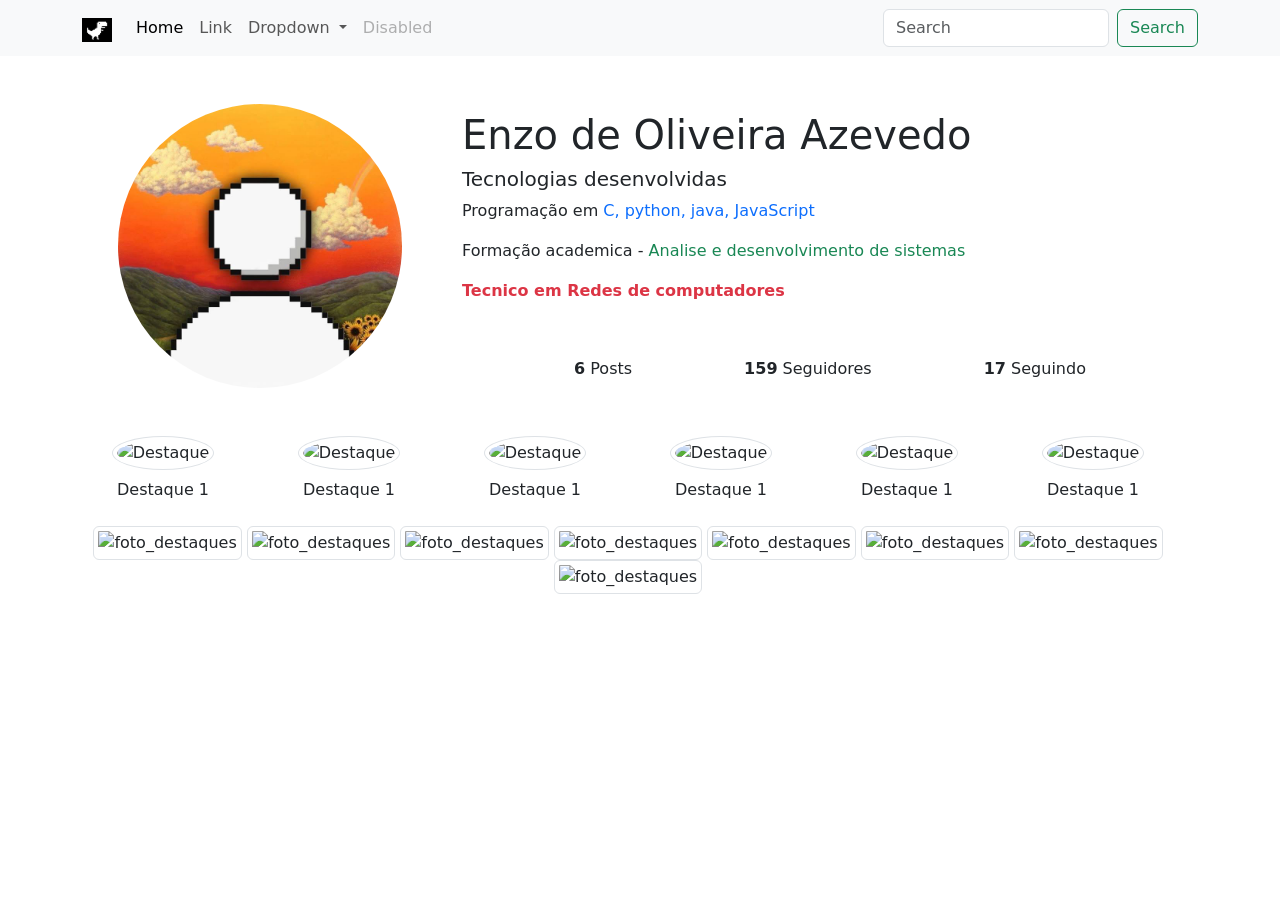
==== perfil.html @ 27a4ba28 "perfil_atualizado" ====
<!doctype html>
<html lang="en" data-bs-theme="light">

<head>
    <title>Quase Sem Bugs</title>
    <!-- Required meta tags -->
    <meta charset="utf-8" />
    <meta name="viewport" content="width=device-width, initial-scale=1" />

    <!-- Bootstrap CSS v5.3.8 -->
    <link href="https://cdn.jsdelivr.net/npm/bootstrap@5.3.8/dist/css/bootstrap.min.css" rel="stylesheet"
        integrity="sha384-sRIl4kxILFvY47J16cr9ZwB07vP4J8+LH7qKQnuqkuIAvNWLzeN8tE5YBujZqJLB" crossorigin="anonymous" />
        <link rel="icon" type="image/png" href="icone_url.jpg">
        <style>
            @import url('https://fonts.googleapis.com/css2?family=MedievalSharp&display=swap');
        </style>
</head>

<body>
    <header>
        <nav class="navbar navbar-expand-lg bg-body-tertiary">
            <div class="container">
                <a class="navbar-brand" href="#">
                    <img src="logo.jpg" alt="Bootstrap" width="30" height="24">
                </a>
                <button class="navbar-toggler" type="button" data-bs-toggle="collapse"
                    data-bs-target="#navbarSupportedContent" aria-controls="navbarSupportedContent"
                    aria-expanded="false" aria-label="Toggle navigation">
                    <span class="navbar-toggler-icon"></span>
                </button>
                <div class="collapse navbar-collapse" id="navbarSupportedContent">
                    <ul class="navbar-nav me-auto mb-2 mb-lg-0">
                        <li class="nav-item">
                            <a class="nav-link active" aria-current="page" href="#">Home</a>
                        </li>
                        <li class="nav-item">
                            <a class="nav-link" href="#">Link</a>
                        </li>
                        <li class="nav-item dropdown">
                            <a class="nav-link dropdown-toggle" href="#" role="button" data-bs-toggle="dropdown"
                                aria-expanded="false">
                                Dropdown
                            </a>
                            <ul class="dropdown-menu">
                                <li><a class="dropdown-item" href="#">Action</a></li>
                                <li><a class="dropdown-item" href="#">Another action</a></li>
                                <li>
                                    <hr class="dropdown-divider">
                                </li>
                                <li><a class="dropdown-item" href="#">Something else here</a></li>
                            </ul>
                        </li>
                        <li class="nav-item">
                            <a class="nav-link disabled" aria-disabled="true">Disabled</a>
                        </li>
                    </ul>
                    <form class="d-flex" role="search">
                        <input class="form-control me-2" type="search" placeholder="Search" aria-label="Search" />
                        <button class="btn btn-outline-success" type="submit">Search</button>
                    </form>
                </div>
            </div>
        </nav>
    </header>
    <main>
        <div class="container">
            <div class="row">
                <div class="col-12 col-sm-4 p-5">
                    <img src="ft-perfil.jpg" alt="fotoperfil" class="img-fluid rounded-circle">
                </div>
                <div class="col-12 col-sm-8 d-flex justify-content-evenly flex-column">
                    <div>
                        <h1>Enzo de Oliveira Azevedo</h1>
                        <h5>Tecnologias desenvolvidas</h5>
                        <p>Programação em <span class="text-primary"> C, python, java, JavaScript</span></p>
                        <p>Formação academica - <span class="text-success">Analise e desenvolvimento de sistemas</span></p>
                        <strong class="text-danger">Tecnico em Redes de computadores</strong>
                    </div>
                    <div class="d-flex justify-content-evenly">
                        <div><span class="fw-bold">6</span> Posts</div>
                        <div><span class="fw-bold">159</span> Seguidores</div>
                        <div><span class="fw-bold">17</span> Seguindo</div>
                    </div>
                </div>
                <div class="row mt-4 mt-sm-0">
                    <div class="col-4 col-sm-3 col-md-2 text-center">
                        <img src="https://placehold.co/500" alt="Destaque" class="img-thumbnail rounded-circle">
                        <p class="mt-2">Destaque 1</p>
                    </div>
                    <div class="col-4 col-sm-3 col-md-2 text-center">
                        <img src="https://placehold.co/500" alt="Destaque" class="img-thumbnail rounded-circle">
                        <p class="mt-2">Destaque 1</p>
                    </div>
                    <div class="col-4 col-sm-3 col-md-2 text-center">
                        <img src="https://placehold.co/500" alt="Destaque" class="img-thumbnail rounded-circle">
                        <p class="mt-2">Destaque 1</p>
                    </div>
                    <div class="col-4 col-sm-3 col-md-2 text-center">
                        <img src="https://placehold.co/500" alt="Destaque" class="img-thumbnail rounded-circle">
                        <p class="mt-2">Destaque 1</p>
                    </div>
                    <div class="col-4 col-sm-3 col-md-2 text-center">
                        <img src="https://placehold.co/500" alt="Destaque" class="img-thumbnail rounded-circle">
                        <p class="mt-2">Destaque 1</p>
                    </div>
                    <div class="col-4 col-sm-3 col-md-2 text-center">
                        <img src="https://placehold.co/500" alt="Destaque" class="img-thumbnail rounded-circle">
                        <p class="mt-2">Destaque 1</p>
                    </div>
                    <div class="col-12 mt-2 text-center">
                        <img src="https://placehold.co/250" class="img-thumbnail" alt="foto_destaques">
                        <img src="https://placehold.co/250" class="img-thumbnail" alt="foto_destaques">
                        <img src="https://placehold.co/250" class="img-thumbnail" alt="foto_destaques">
                        <img src="https://placehold.co/250" class="img-thumbnail" alt="foto_destaques">
                        <img src="https://placehold.co/250" class="img-thumbnail" alt="foto_destaques">
                        <img src="https://placehold.co/250" class="img-thumbnail" alt="foto_destaques">
                        <img src="https://placehold.co/250" class="img-thumbnail" alt="foto_destaques">
                        <img src="https://placehold.co/250" class="img-thumbnail" alt="foto_destaques">
                    </div>
                </div>
            </div>
        </div>
    </main>
    <footer>
        <!-- place footer here -->
    </footer>
    <!-- Bootstrap JavaScript Bundle (includes Popper) -->
    <script src="https://cdn.jsdelivr.net/npm/bootstrap@5.3.8/dist/js/bootstrap.bundle.min.js"
        integrity="sha384-FKyoEForCGlyvwx9Hj09JcYn3nv7wiPVlz7YYwJrWVcXK/BmnVDxM+D2scQbITxI"
        crossorigin="anonymous"></script>
</body>

</html>
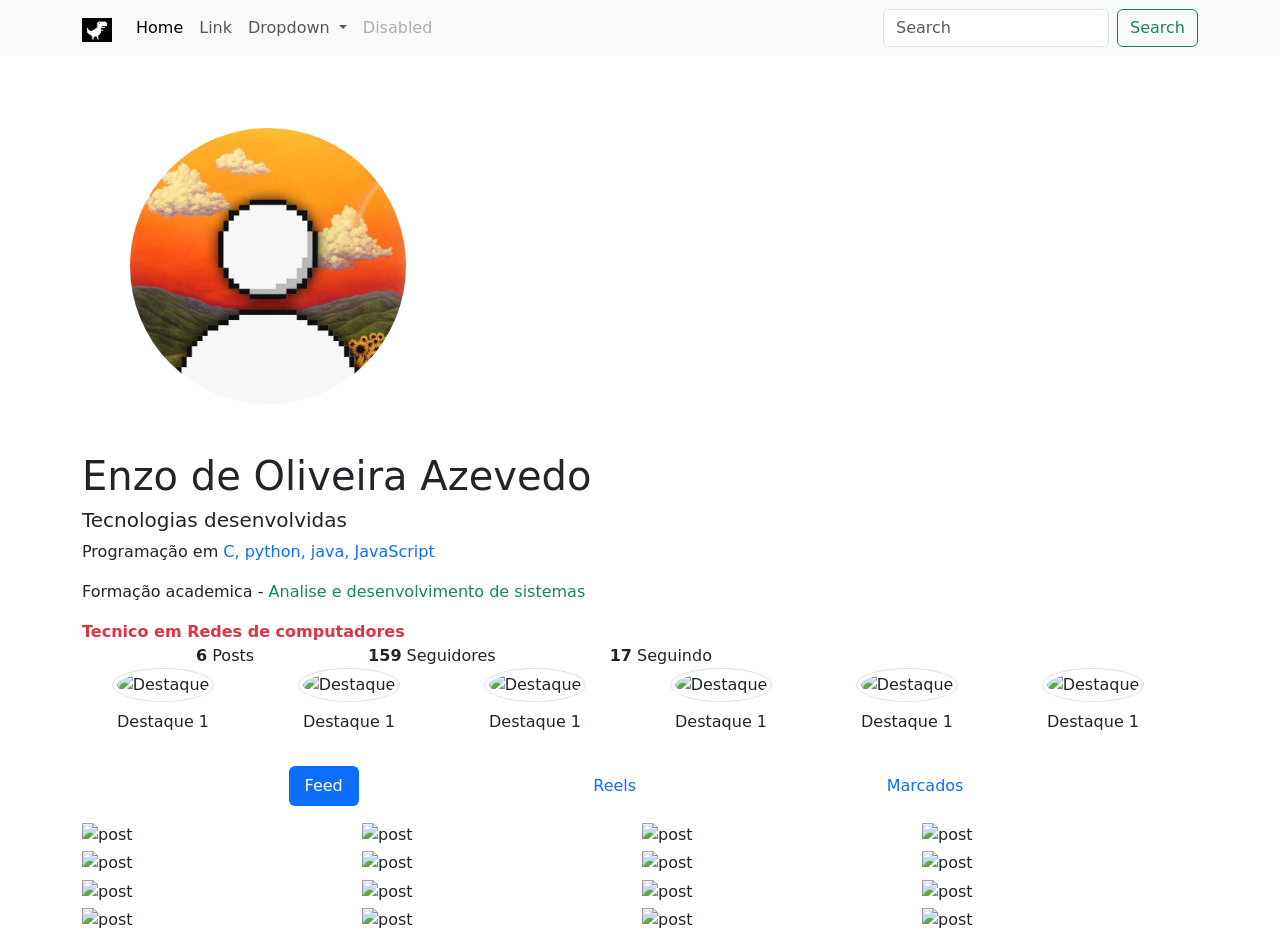
==== commit 6dfa8029: "atualizacao_perfil" ====
--- a/perfil.html
+++ b/perfil.html
@@ -11,9 +11,6 @@
     <link href="https://cdn.jsdelivr.net/npm/bootstrap@5.3.8/dist/css/bootstrap.min.css" rel="stylesheet"
         integrity="sha384-sRIl4kxILFvY47J16cr9ZwB07vP4J8+LH7qKQnuqkuIAvNWLzeN8tE5YBujZqJLB" crossorigin="anonymous" />
         <link rel="icon" type="image/png" href="icone_url.jpg">
-        <style>
-            @import url('https://fonts.googleapis.com/css2?family=MedievalSharp&display=swap');
-        </style>
 </head>
 
 <body>
@@ -65,6 +62,9 @@
     <main>
         <div class="container">
             <div class="row">
+                <!-- ---------------------------------------------- -->
+                 <div>
+                <img src="" alt="">
                 <div class="col-12 col-sm-4 p-5">
                     <img src="ft-perfil.jpg" alt="fotoperfil" class="img-fluid rounded-circle">
                 </div>
@@ -82,42 +82,131 @@
                         <div><span class="fw-bold">17</span> Seguindo</div>
                     </div>
                 </div>
-                <div class="row mt-4 mt-sm-0">
-                    <div class="col-4 col-sm-3 col-md-2 text-center">
-                        <img src="https://placehold.co/500" alt="Destaque" class="img-thumbnail rounded-circle">
-                        <p class="mt-2">Destaque 1</p>
-                    </div>
-                    <div class="col-4 col-sm-3 col-md-2 text-center">
-                        <img src="https://placehold.co/500" alt="Destaque" class="img-thumbnail rounded-circle">
-                        <p class="mt-2">Destaque 1</p>
-                    </div>
-                    <div class="col-4 col-sm-3 col-md-2 text-center">
-                        <img src="https://placehold.co/500" alt="Destaque" class="img-thumbnail rounded-circle">
-                        <p class="mt-2">Destaque 1</p>
-                    </div>
-                    <div class="col-4 col-sm-3 col-md-2 text-center">
-                        <img src="https://placehold.co/500" alt="Destaque" class="img-thumbnail rounded-circle">
-                        <p class="mt-2">Destaque 1</p>
-                    </div>
-                    <div class="col-4 col-sm-3 col-md-2 text-center">
-                        <img src="https://placehold.co/500" alt="Destaque" class="img-thumbnail rounded-circle">
-                        <p class="mt-2">Destaque 1</p>
-                    </div>
-                    <div class="col-4 col-sm-3 col-md-2 text-center">
-                        <img src="https://placehold.co/500" alt="Destaque" class="img-thumbnail rounded-circle">
-                        <p class="mt-2">Destaque 1</p>
-                    </div>
-                    <div class="col-12 mt-2 text-center">
-                        <img src="https://placehold.co/250" class="img-thumbnail" alt="foto_destaques">
-                        <img src="https://placehold.co/250" class="img-thumbnail" alt="foto_destaques">
-                        <img src="https://placehold.co/250" class="img-thumbnail" alt="foto_destaques">
-                        <img src="https://placehold.co/250" class="img-thumbnail" alt="foto_destaques">
-                        <img src="https://placehold.co/250" class="img-thumbnail" alt="foto_destaques">
-                        <img src="https://placehold.co/250" class="img-thumbnail" alt="foto_destaques">
-                        <img src="https://placehold.co/250" class="img-thumbnail" alt="foto_destaques">
-                        <img src="https://placehold.co/250" class="img-thumbnail" alt="foto_destaques">
-                    </div>
-                </div>
+                </div>
+                <!-- ---------------------------------------------- -->
+                <div class="row mt-4 mt-sm-0 overflow-x-auto flex-nowrap">
+                    <div class="col-4 col-sm-3 col-md-2 text-center">
+                        <img src="https://placehold.co/500" alt="Destaque" class="img-thumbnail rounded-circle">
+                        <p class="mt-2">Destaque 1</p>
+                    </div>
+                    <div class="col-4 col-sm-3 col-md-2 text-center">
+                        <img src="https://placehold.co/500" alt="Destaque" class="img-thumbnail rounded-circle">
+                        <p class="mt-2">Destaque 1</p>
+                    </div>
+                    <div class="col-4 col-sm-3 col-md-2 text-center">
+                        <img src="https://placehold.co/500" alt="Destaque" class="img-thumbnail rounded-circle">
+                        <p class="mt-2">Destaque 1</p>
+                    </div>
+                    <div class="col-4 col-sm-3 col-md-2 text-center">
+                        <img src="https://placehold.co/500" alt="Destaque" class="img-thumbnail rounded-circle">
+                        <p class="mt-2">Destaque 1</p>
+                    </div>
+                    <div class="col-4 col-sm-3 col-md-2 text-center">
+                        <img src="https://placehold.co/500" alt="Destaque" class="img-thumbnail rounded-circle">
+                        <p class="mt-2">Destaque 1</p>
+                    </div>
+                    <div class="col-4 col-sm-3 col-md-2 text-center">
+                        <img src="https://placehold.co/500" alt="Destaque" class="img-thumbnail rounded-circle">
+                        <p class="mt-2">Destaque 1</p>
+                    </div>
+                    <div class="col-4 col-sm-3 col-md-2 text-center">
+                        <img src="https://placehold.co/500" alt="Destaque" class="img-thumbnail rounded-circle">
+                        <p class="mt-2">Destaque 1</p>
+                    </div>
+                    <div class="col-4 col-sm-3 col-md-2 text-center">
+                        <img src="https://placehold.co/500" alt="Destaque" class="img-thumbnail rounded-circle">
+                        <p class="mt-2">Destaque 1</p>
+                    </div>
+                    <div class="col-4 col-sm-3 col-md-2 text-center">
+                        <img src="https://placehold.co/500" alt="Destaque" class="img-thumbnail rounded-circle">
+                        <p class="mt-2">Destaque 1</p>
+                    </div>
+                    <div class="col-4 col-sm-3 col-md-2 text-center">
+                        <img src="https://placehold.co/500" alt="Destaque" class="img-thumbnail rounded-circle">
+                        <p class="mt-2">Destaque 1</p>
+                    </div>
+                    <div class="col-4 col-sm-3 col-md-2 text-center">
+                        <img src="https://placehold.co/500" alt="Destaque" class="img-thumbnail rounded-circle">
+                        <p class="mt-2">Destaque 1</p>
+                    </div>
+                    <div class="col-4 col-sm-3 col-md-2 text-center">
+                        <img src="https://placehold.co/500" alt="Destaque" class="img-thumbnail rounded-circle">
+                        <p class="mt-2">Destaque 1</p>
+                    </div>
+                </div>
+                    <ul class="nav nav-pills my-3 justify-content-evenly" id="pills-tab" role="tablist">
+  <li class="nav-item" role="presentation">
+    <button class="nav-link active" id="pills-home-tab" data-bs-toggle="pill" data-bs-target="#pills-home" type="button" role="tab" aria-controls="pills-home" aria-selected="true">Feed</button>
+  </li>
+  <li class="nav-item" role="presentation">
+    <button class="nav-link" id="pills-profile-tab" data-bs-toggle="pill" data-bs-target="#pills-profile" type="button" role="tab" aria-controls="pills-profile" aria-selected="false">Reels</button>
+  </li>
+  <li class="nav-item" role="presentation">
+    <button class="nav-link" id="pills-contact-tab" data-bs-toggle="pill" data-bs-target="#pills-contact" type="button" role="tab" aria-controls="pills-contact" aria-selected="false">Marcados</button>
+  </li>
+</ul>
+<div class="tab-content" id="pills-tabContent">
+  <div class="tab-pane fade show active" id="pills-home" role="tabpanel" aria-labelledby="pills-home-tab" tabindex="0">
+    <div class="row gy-1 gx-1">
+        <div class="col-12 col-md-6 col-lg-3"><img src="https://placehold.co/600" alt="post" class="img-fluid"></div>
+        <div class="col-12 col-md-6 col-lg-3"><img src="https://placehold.co/600" alt="post" class="img-fluid"></div>
+        <div class="col-12 col-md-6 col-lg-3"><img src="https://placehold.co/600" alt="post" class="img-fluid"></div>
+        <div class="col-12 col-md-6 col-lg-3"><img src="https://placehold.co/600" alt="post" class="img-fluid"></div>
+        <div class="col-12 col-md-6 col-lg-3"><img src="https://placehold.co/600" alt="post" class="img-fluid"></div>
+        <div class="col-12 col-md-6 col-lg-3"><img src="https://placehold.co/600" alt="post" class="img-fluid"></div>
+        <div class="col-12 col-md-6 col-lg-3"><img src="https://placehold.co/600" alt="post" class="img-fluid"></div>
+        <div class="col-12 col-md-6 col-lg-3"><img src="https://placehold.co/600" alt="post" class="img-fluid"></div>
+        <div class="col-12 col-md-6 col-lg-3"><img src="https://placehold.co/600" alt="post" class="img-fluid"></div>
+        <div class="col-12 col-md-6 col-lg-3"><img src="https://placehold.co/600" alt="post" class="img-fluid"></div>
+        <div class="col-12 col-md-6 col-lg-3"><img src="https://placehold.co/600" alt="post" class="img-fluid"></div>
+        <div class="col-12 col-md-6 col-lg-3"><img src="https://placehold.co/600" alt="post" class="img-fluid"></div>
+        <div class="col-12 col-md-6 col-lg-3"><img src="https://placehold.co/600" alt="post" class="img-fluid"></div>
+        <div class="col-12 col-md-6 col-lg-3"><img src="https://placehold.co/600" alt="post" class="img-fluid"></div>
+        <div class="col-12 col-md-6 col-lg-3"><img src="https://placehold.co/600" alt="post" class="img-fluid"></div>
+        <div class="col-12 col-md-6 col-lg-3"><img src="https://placehold.co/600" alt="post" class="img-fluid"></div>
+    </div>
+  </div>
+  <div class="tab-pane fade" id="pills-profile" role="tabpanel" aria-labelledby="pills-profile-tab" tabindex="0">
+    <div class="row gy-1 gx-1">
+        <div class="col-4"><img src="https://placehold.co/310x400" alt="post" class="img-fluid"></div>
+        <div class="col-4"><img src="https://placehold.co/310x400" alt="post" class="img-fluid"></div>
+        <div class="col-4"><img src="https://placehold.co/310x400" alt="post" class="img-fluid"></div>
+        <div class="col-4"><img src="https://placehold.co/310x400" alt="post" class="img-fluid"></div>
+        <div class="col-4"><img src="https://placehold.co/310x400" alt="post" class="img-fluid"></div>
+        <div class="col-4"><img src="https://placehold.co/310x400" alt="post" class="img-fluid"></div>
+        <div class="col-4"><img src="https://placehold.co/310x400" alt="post" class="img-fluid"></div>
+        <div class="col-4"><img src="https://placehold.co/310x400" alt="post" class="img-fluid"></div>
+        <div class="col-4"><img src="https://placehold.co/310x400" alt="post" class="img-fluid"></div>
+        <div class="col-4"><img src="https://placehold.co/310x400" alt="post" class="img-fluid"></div>
+        <div class="col-4"><img src="https://placehold.co/310x400" alt="post" class="img-fluid"></div>
+        <div class="col-4"><img src="https://placehold.co/310x400" alt="post" class="img-fluid"></div>
+        <div class="col-4"><img src="https://placehold.co/310x400" alt="post" class="img-fluid"></div>
+        <div class="col-4"><img src="https://placehold.co/310x400" alt="post" class="img-fluid"></div>
+        <div class="col-4"><img src="https://placehold.co/310x400" alt="post" class="img-fluid"></div>
+        <div class="col-4"><img src="https://placehold.co/310x400" alt="post" class="img-fluid"></div>
+    </div>
+  </div>
+  <div class="tab-pane fade" id="pills-contact" role="tabpanel" aria-labelledby="pills-contact-tab" tabindex="0">
+    <div class="row gy-1 gx-1">
+        <div class="col-3"><img src="https://placehold.co/310x400" alt="post" class="img-fluid"></div>
+        <div class="col-3"><img src="https://placehold.co/310x400" alt="post" class="img-fluid"></div>
+        <div class="col-3"><img src="https://placehold.co/310x400" alt="post" class="img-fluid"></div>
+        <div class="col-3"><img src="https://placehold.co/310x400" alt="post" class="img-fluid"></div>
+        <div class="col-3"><img src="https://placehold.co/310x400" alt="post" class="img-fluid"></div>
+        <div class="col-3"><img src="https://placehold.co/310x400" alt="post" class="img-fluid"></div>
+        <div class="col-3"><img src="https://placehold.co/310x400" alt="post" class="img-fluid"></div>
+        <div class="col-3"><img src="https://placehold.co/310x400" alt="post" class="img-fluid"></div>
+        <div class="col-3"><img src="https://placehold.co/310x400" alt="post" class="img-fluid"></div>
+        <div class="col-3"><img src="https://placehold.co/310x400" alt="post" class="img-fluid"></div>
+        <div class="col-3"><img src="https://placehold.co/310x400" alt="post" class="img-fluid"></div>
+        <div class="col-3"><img src="https://placehold.co/310x400" alt="post" class="img-fluid"></div>
+        <div class="col-3"><img src="https://placehold.co/310x400" alt="post" class="img-fluid"></div>
+        <div class="col-3"><img src="https://placehold.co/310x400" alt="post" class="img-fluid"></div>
+        <div class="col-3"><img src="https://placehold.co/310x400" alt="post" class="img-fluid"></div>
+        <div class="col-3"><img src="https://placehold.co/310x400" alt="post" class="img-fluid"></div>
+    </div>
+  </div>
+</div>
             </div>
         </div>
     </main>
